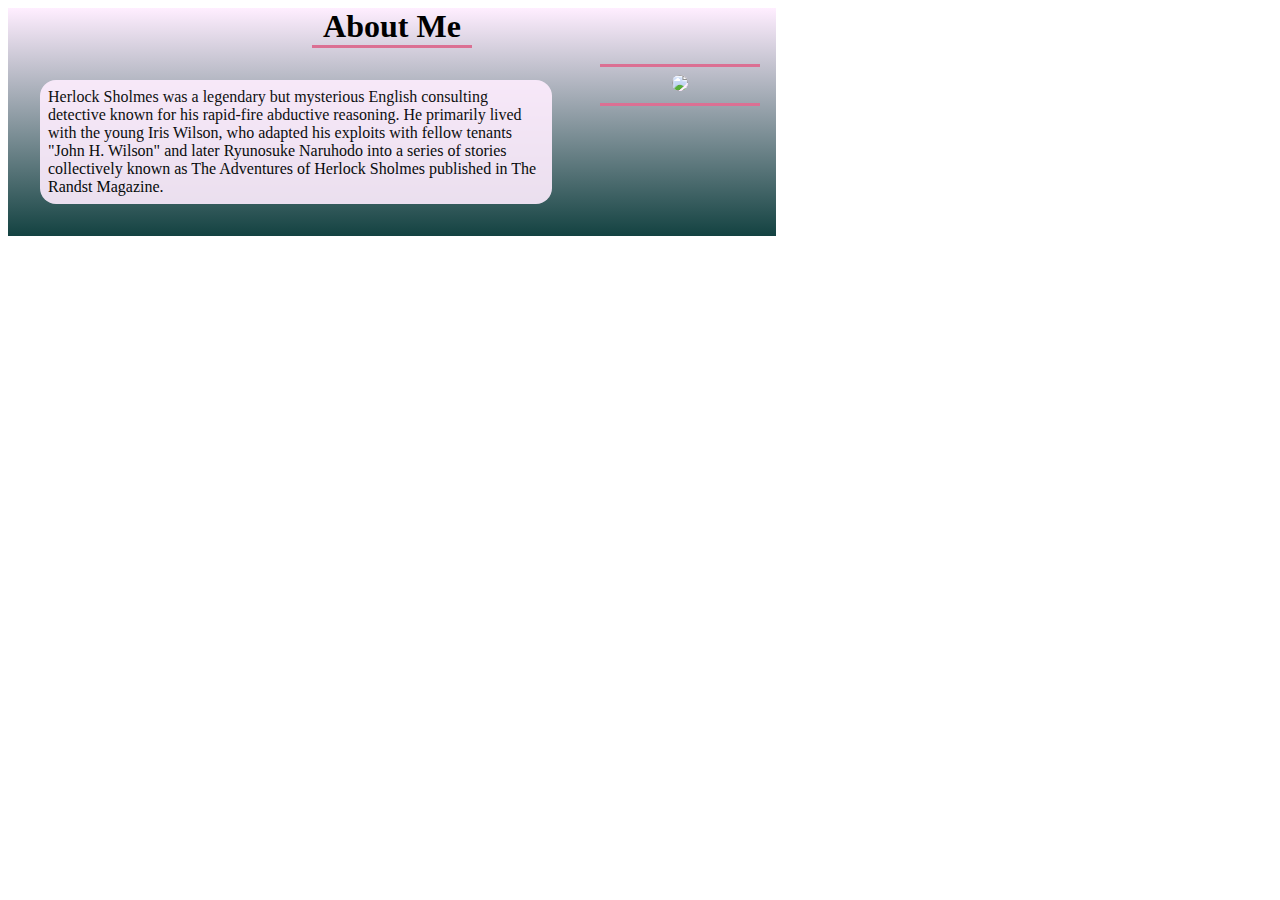
==== views/aboutme.html @ ab158fdf "Fix About Me" ====
<!DOCTYPE html>
<html lang="en">
  <head>
    <link rel="stylesheet" href="../styles/aboutme.css" />
    <link rel="stylesheet" href="https://fonts.googleapis.com/css?family=Nunito" />
</head>

<body>
    <div class="section about-me" id="delay">
        <h1 class="header">About Me</h1>
        <div class="line"></div>
        <div class="about-container">
            <p>Herlock Sholmes was a legendary but mysterious English consulting detective
                known for his rapid-fire abductive reasoning. He primarily lived with the young
                Iris Wilson, who adapted his exploits with fellow tenants "John H. Wilson" and
                later Ryunosuke Naruhodo into a series of stories collectively known as
                The Adventures of Herlock Sholmes published in The Randst Magazine.
            </p>
            <div class="profile">
                <div class="line"></div>
                <img src="./assets/profile.jpg">
                <div class="line"></div>
            </div>
    
            
        </div>
    </div>
</body>
---- styles/aboutme.css ----
.about-me {
    width: 60vw;
    display: flex;
    flex-direction: column;
    justify-content: center;
    text-align: center;
}

.line {
    width: 10rem;
    height: 3px;
    background-color: palevioletred;
    margin: 0px auto;
}

.about-container {
    display: flex;
    justify-content: space-between;
}

.profile {
    margin: 1rem;
    border: 1rem;
    border-color: red;
}

.profile > img {
    width: 200px;
    flex-shrink: 0.6;
    flex-basis: 10%;
    background-color: #ffeeff;
    margin: 0.5rem;
    
    border-radius: 100%;
}

.about-container > p {
    margin: 2rem;
    padding: 0.5rem;
    border-radius: 1rem;
    flex-grow: 1;
    flex-basis: 20%;
    text-align: left;
    background-color: #ffeeff;
    opacity: 90%;
}

#delay {
    background-image: linear-gradient(to top, #134241, #ffeeff);
    transition-property: background-image;
    transition-duration: 1s;
    transition-delay: 1s;
  }
  
#delay:hover {
    background-image: linear-gradient(to bottom, #134241, #ffeeff);
}


.header {
    font-weight: bold;
    margin: 0px auto;
}
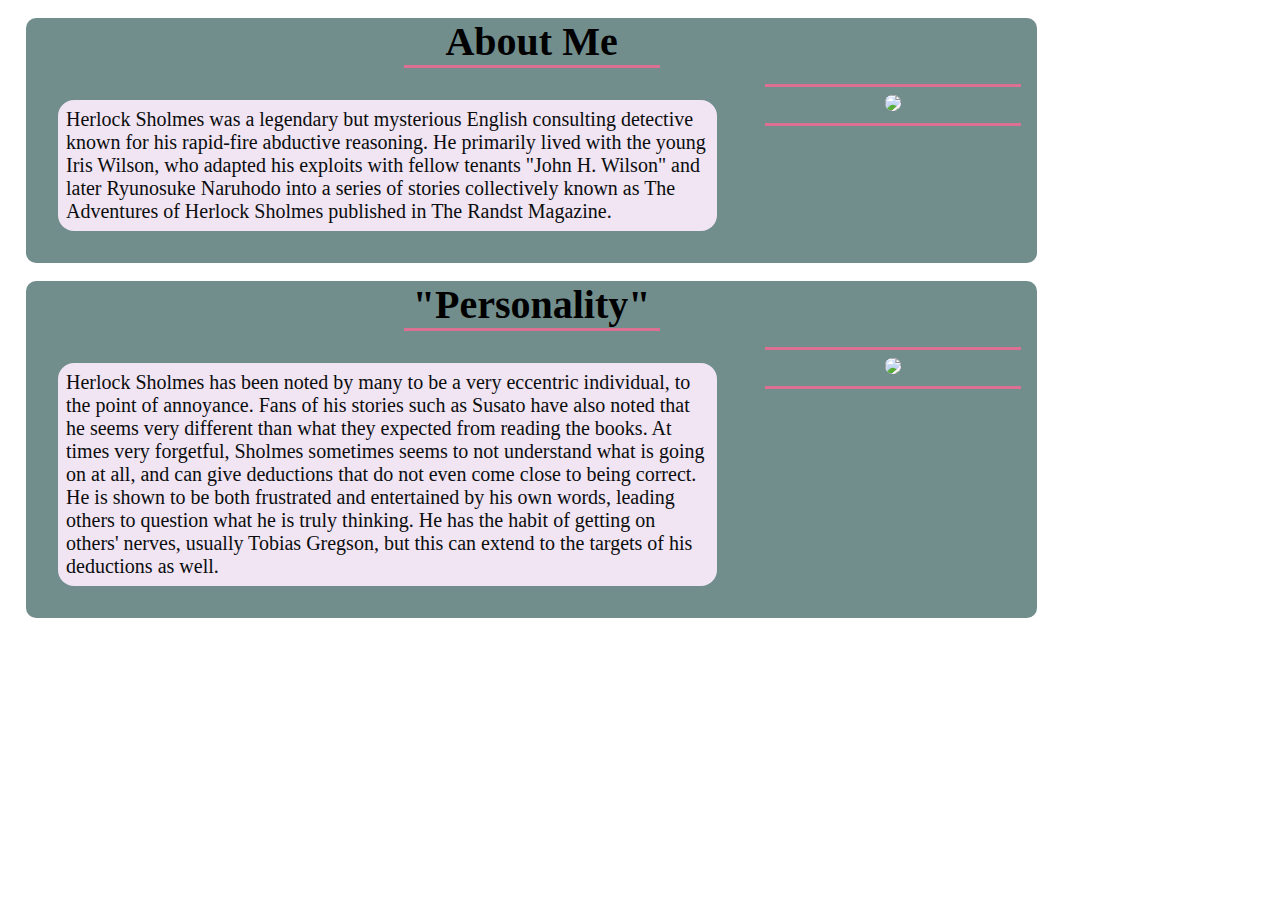
==== commit 782aab67: "Add another card for About Me" ====
--- a/views/aboutme.html
+++ b/views/aboutme.html
@@ -25,4 +25,27 @@
             
         </div>
     </div>
+
+    <div class="section about-me" id="delay">
+        <h1 class="header align-left">"Personality"</h1>
+        <div class="line"></div>
+        <div class="about-container">
+            <p>Herlock Sholmes has been noted by many to be a very eccentric individual, 
+                to the point of annoyance. Fans of his stories such as Susato have also noted 
+                that he seems very different than what they expected from reading the books. 
+                At times very forgetful, Sholmes sometimes seems to not understand what is 
+                going on at all, and can give deductions that do not even come close to being correct. 
+                He is shown to be both frustrated and entertained by his own words, leading others to 
+                question what he is truly thinking. He has the habit of getting on others' nerves, usually 
+                Tobias Gregson, but this can extend to the targets of his deductions as well.
+            </p>
+            <div class="profile">
+                <div class="line"></div>
+                <img src="./assets/profile.jpg">
+                <div class="line"></div>
+            </div>
+    
+            
+        </div>
+    </div>
 </body> 
--- a/styles/aboutme.css
+++ b/styles/aboutme.css
@@ -1,13 +1,23 @@
 .about-me {
-    width: 60vw;
+    width: 80%;
+    border-radius: 10px;
     display: flex;
     flex-direction: column;
     justify-content: center;
     text-align: center;
+    margin: 2vh;
+}
+
+.align-left {
+    text-align: left;
+}
+
+.align-right {
+    text-align: right;
 }
 
 .line {
-    width: 10rem;
+    width: 16rem;
     height: 3px;
     background-color: palevioletred;
     margin: 0px auto;
@@ -21,7 +31,6 @@
 .profile {
     margin: 1rem;
     border: 1rem;
-    border-color: red;
 }
 
 .profile > img {
@@ -35,6 +44,7 @@
 }
 
 .about-container > p {
+    font-size: 20px;
     margin: 2rem;
     padding: 0.5rem;
     border-radius: 1rem;
@@ -46,18 +56,19 @@
 }
 
 #delay {
-    background-image: linear-gradient(to top, #134241, #ffeeff);
-    transition-property: background-image;
+    background-color: #13424199;
     transition-duration: 1s;
-    transition-delay: 1s;
   }
   
 #delay:hover {
-    background-image: linear-gradient(to bottom, #134241, #ffeeff);
+    background-color: #134241ee;
+    transition-property: background-color;
+    transition-duration: 1s;
 }
 
 
 .header {
+    font-size: 40px;
     font-weight: bold;
     margin: 0px auto;
 }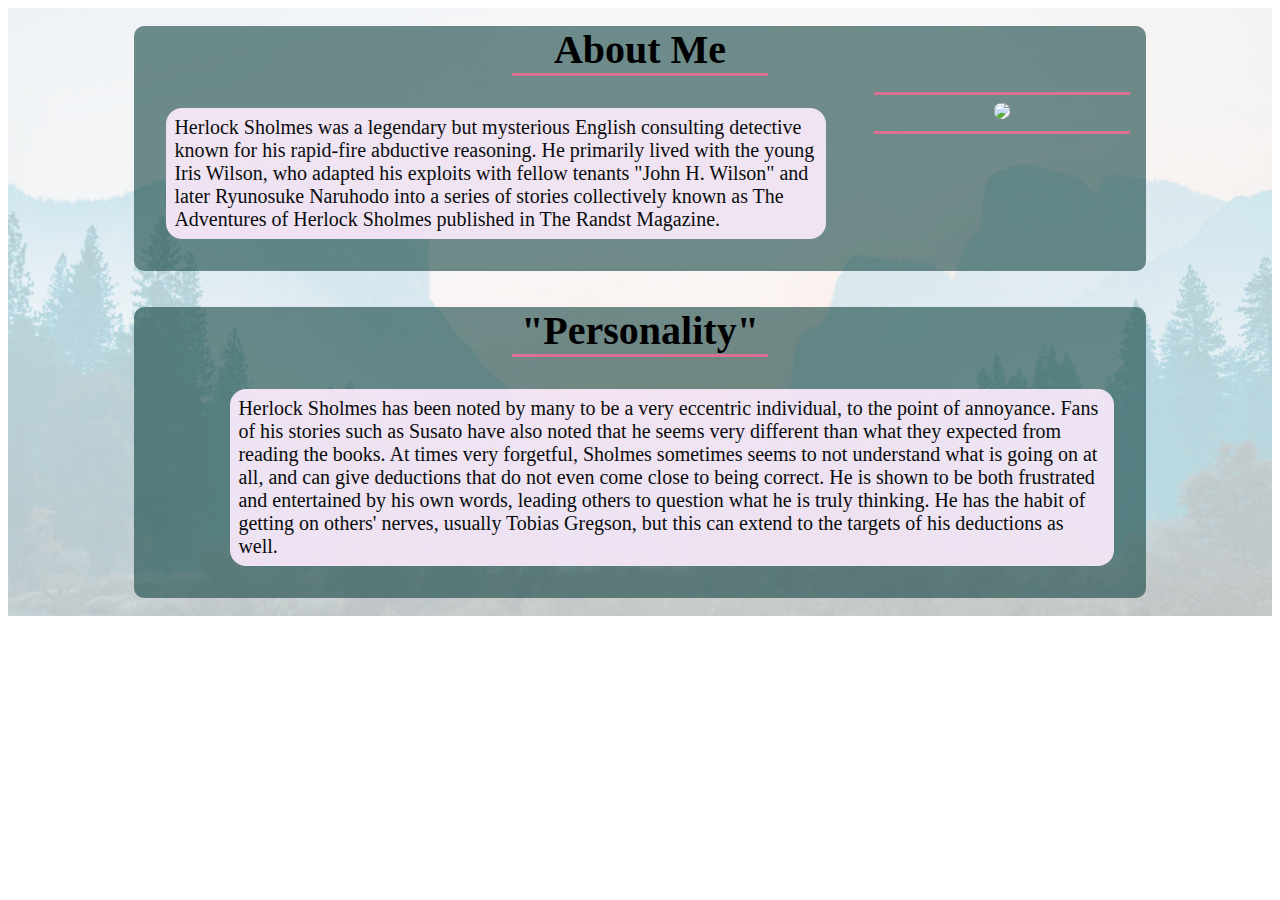
==== commit 6d3ad380: "Edit About Me to have background" ====
--- a/views/aboutme.html
+++ b/views/aboutme.html
@@ -6,46 +6,45 @@
 </head>
 
 <body>
-    <div class="section about-me" id="delay">
-        <h1 class="header">About Me</h1>
-        <div class="line"></div>
-        <div class="about-container">
-            <p>Herlock Sholmes was a legendary but mysterious English consulting detective
-                known for his rapid-fire abductive reasoning. He primarily lived with the young
-                Iris Wilson, who adapted his exploits with fellow tenants "John H. Wilson" and
-                later Ryunosuke Naruhodo into a series of stories collectively known as
-                The Adventures of Herlock Sholmes published in The Randst Magazine.
-            </p>
-            <div class="profile">
-                <div class="line"></div>
-                <img src="./assets/profile.jpg">
-                <div class="line"></div>
+    <div class="background">
+        <div class="about-me" id="delay">
+            <h1 class="header">About Me</h1>
+            <div class="line"></div>
+            <div class="about-container">
+                <p>Herlock Sholmes was a legendary but mysterious English consulting detective
+                    known for his rapid-fire abductive reasoning. He primarily lived with the young
+                    Iris Wilson, who adapted his exploits with fellow tenants "John H. Wilson" and
+                    later Ryunosuke Naruhodo into a series of stories collectively known as
+                    The Adventures of Herlock Sholmes published in The Randst Magazine.
+                </p>
+                <div class="profile">
+                    <div class="line"></div>
+                    <img src="./assets/profile.jpg">
+                    <div class="line"></div>
+                </div>
+        
+        
             </div>
-    
-            
         </div>
-    </div>
-
-    <div class="section about-me" id="delay">
-        <h1 class="header align-left">"Personality"</h1>
-        <div class="line"></div>
-        <div class="about-container">
-            <p>Herlock Sholmes has been noted by many to be a very eccentric individual, 
-                to the point of annoyance. Fans of his stories such as Susato have also noted 
-                that he seems very different than what they expected from reading the books. 
-                At times very forgetful, Sholmes sometimes seems to not understand what is 
-                going on at all, and can give deductions that do not even come close to being correct. 
-                He is shown to be both frustrated and entertained by his own words, leading others to 
-                question what he is truly thinking. He has the habit of getting on others' nerves, usually 
-                Tobias Gregson, but this can extend to the targets of his deductions as well.
-            </p>
-            <div class="profile">
-                <div class="line"></div>
-                <img src="./assets/profile.jpg">
-                <div class="line"></div>
+        <div class="about-me" id="delay">
+            <h1 class="header align-left">"Personality"</h1>
+            <div class="line"></div>
+            <div class="about-container">
+                <div class="profile">
+                    <img class="transparent" src="./assets/profile.jpg">
+                </div>
+                <p>Herlock Sholmes has been noted by many to be a very eccentric individual,
+                    to the point of annoyance. Fans of his stories such as Susato have also noted
+                    that he seems very different than what they expected from reading the books.
+                    At times very forgetful, Sholmes sometimes seems to not understand what is
+                    going on at all, and can give deductions that do not even come close to being correct.
+                    He is shown to be both frustrated and entertained by his own words, leading others to
+                    question what he is truly thinking. He has the habit of getting on others' nerves, usually
+                    Tobias Gregson, but this can extend to the targets of his deductions as well.
+                </p>
+        
+        
             </div>
-    
-            
         </div>
     </div>
 </body> 
--- a/styles/aboutme.css
+++ b/styles/aboutme.css
@@ -28,6 +28,19 @@
     justify-content: space-between;
 }
 
+.background {
+    background-image: url("/assets/mountains.jpg");
+    background-size: 100vw;
+    min-height: 100%;
+    display: flex;
+    flex-direction: column;
+    justify-content: center;
+    align-items: center;
+}
+
+.transparent {
+    opacity: 0;
+}
 .profile {
     margin: 1rem;
     border: 1rem;
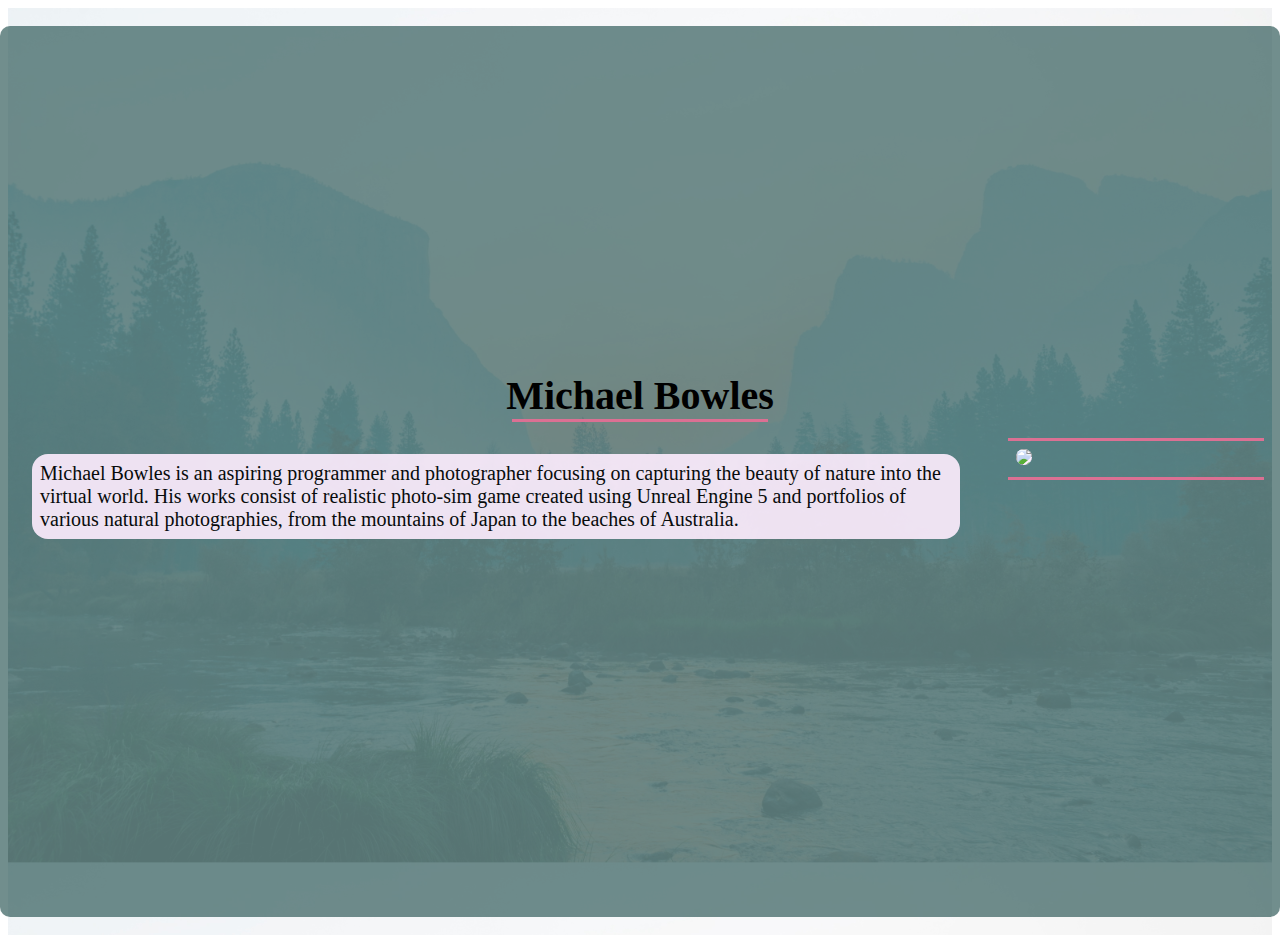
==== commit d76007b3: "Insert Michael Bowles fantasy profile" ====
--- a/views/aboutme.html
+++ b/views/aboutme.html
@@ -7,15 +7,14 @@
 
 <body>
     <div class="background">
-        <div class="about-me" id="delay">
-            <h1 class="header">About Me</h1>
+        <div class="about-me fullscreen align-left" id="delay">
+            <h1 class="header">Michael Bowles</h1>
             <div class="line"></div>
             <div class="about-container">
-                <p>Herlock Sholmes was a legendary but mysterious English consulting detective
-                    known for his rapid-fire abductive reasoning. He primarily lived with the young
-                    Iris Wilson, who adapted his exploits with fellow tenants "John H. Wilson" and
-                    later Ryunosuke Naruhodo into a series of stories collectively known as
-                    The Adventures of Herlock Sholmes published in The Randst Magazine.
+                <p>Michael Bowles is an aspiring programmer and photographer focusing on
+                    capturing the beauty of nature into the virtual world. His works consist of
+                    realistic photo-sim game created using Unreal Engine 5 and portfolios of various
+                    natural photographies, from the mountains of Japan to the beaches of Australia.
                 </p>
                 <div class="profile">
                     <div class="line"></div>
@@ -23,27 +22,6 @@
                     <div class="line"></div>
                 </div>
         
-        
-            </div>
-        </div>
-        <div class="about-me" id="delay">
-            <h1 class="header align-left">"Personality"</h1>
-            <div class="line"></div>
-            <div class="about-container">
-                <div class="profile">
-                    <img class="transparent" src="./assets/profile.jpg">
-                </div>
-                <p>Herlock Sholmes has been noted by many to be a very eccentric individual,
-                    to the point of annoyance. Fans of his stories such as Susato have also noted
-                    that he seems very different than what they expected from reading the books.
-                    At times very forgetful, Sholmes sometimes seems to not understand what is
-                    going on at all, and can give deductions that do not even come close to being correct.
-                    He is shown to be both frustrated and entertained by his own words, leading others to
-                    question what he is truly thinking. He has the habit of getting on others' nerves, usually
-                    Tobias Gregson, but this can extend to the targets of his deductions as well.
-                </p>
-        
-        
             </div>
         </div>
     </div>
--- a/styles/aboutme.css
+++ b/styles/aboutme.css
@@ -10,10 +10,13 @@
 
 .align-left {
     text-align: left;
+    align-items: left;
+    justify-content: center;
 }
 
 .align-right {
     text-align: right;
+    align-items: right;
 }
 
 .line {
@@ -68,13 +71,25 @@
     opacity: 90%;
 }
 
+.about-container > p {
+    font-size: 20px;
+    margin: 2rem;
+    padding: 0.5rem;
+    border-radius: 1rem;
+    flex-grow: 1;
+    flex-basis: 20%;
+    text-align: left;
+    background-color: #ffeeff;
+    opacity: 90%;
+}
+
 #delay {
     background-color: #13424199;
     transition-duration: 1s;
   }
   
 #delay:hover {
-    background-color: #134241ee;
+    background-color: #134241dd;
     transition-property: background-color;
     transition-duration: 1s;
 }
@@ -84,4 +99,10 @@
     font-size: 40px;
     font-weight: bold;
     margin: 0px auto;
+    color: black;
+}
+
+.fullscreen {
+    width: 100vw;
+    height: 99vh;
 }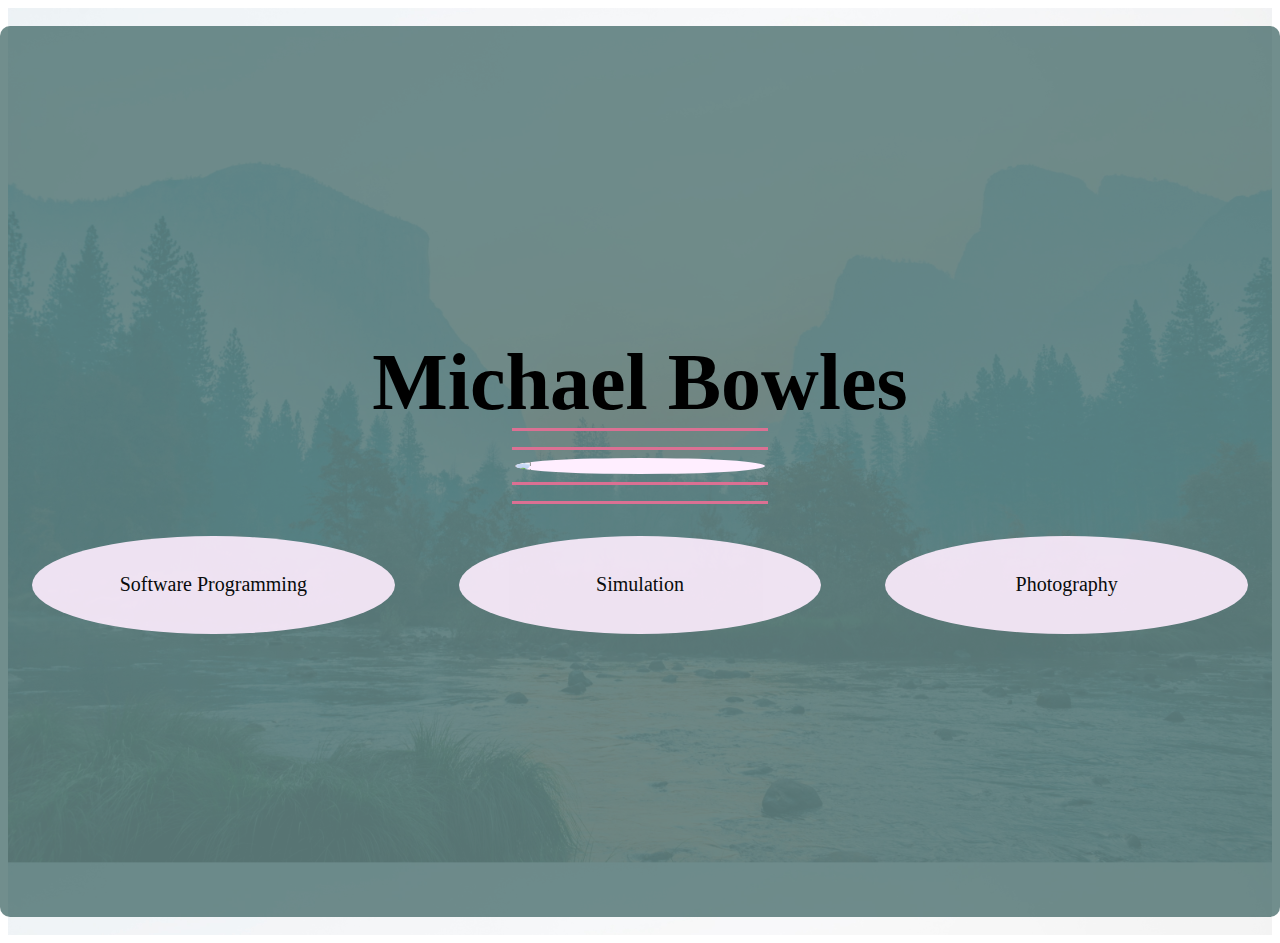
==== commit d3828d74: "Create potential Landing Page as aboutme.html" ====
--- a/views/aboutme.html
+++ b/views/aboutme.html
@@ -8,20 +8,30 @@
 <body>
     <div class="background">
         <div class="about-me fullscreen align-left" id="delay">
-            <h1 class="header">Michael Bowles</h1>
+            <h1 class="header header-big">Michael Bowles</h1>
+
             <div class="line"></div>
+
             <div class="about-container">
-                <p>Michael Bowles is an aspiring programmer and photographer focusing on
-                    capturing the beauty of nature into the virtual world. His works consist of
-                    realistic photo-sim game created using Unreal Engine 5 and portfolios of various
-                    natural photographies, from the mountains of Japan to the beaches of Australia.
-                </p>
                 <div class="profile">
                     <div class="line"></div>
                     <img src="./assets/profile.jpg">
                     <div class="line"></div>
                 </div>
-        
+            </div>
+
+            <div class="line"></div>
+
+            <div class="about-container">
+                <div class="circle">
+                    Software Programming
+                </div>
+                <div class="circle">
+                    Simulation
+                </div>
+                <div class="circle">
+                    Photography
+                </div>
             </div>
         </div>
     </div>
--- a/styles/aboutme.css
+++ b/styles/aboutme.css
@@ -28,7 +28,7 @@
 
 .about-container {
     display: flex;
-    justify-content: space-between;
+    justify-content: center;
 }
 
 .background {
@@ -47,10 +47,13 @@
 .profile {
     margin: 1rem;
     border: 1rem;
+    display: flex;
+    flex-direction: column;
+    align-items: center;
 }
 
 .profile > img {
-    width: 200px;
+    width: 250px;
     flex-shrink: 0.6;
     flex-basis: 10%;
     background-color: #ffeeff;
@@ -102,7 +105,46 @@
     color: black;
 }
 
+.header-big {
+    font-size: 80px;
+}
+
 .fullscreen {
     width: 100vw;
     height: 99vh;
+}
+
+
+.row-container {
+    display: flex;
+    flex-direction: row;
+}
+
+.circle {
+    display: flex;
+    transition-duration: 1s;
+    background-size: 100%;
+    font-size: 20px;
+    margin: 2rem;
+    padding: 0.5rem;
+    border-radius: 100%;
+    flex-grow: 1;
+    text-align: center;
+    align-items: center;
+    justify-content: center;
+    flex-basis: 20%;
+    background-color: #ffeeff;
+    opacity: 90%;
+    height: 80%;
+}
+
+.circle:hover {
+    transition-duration: 1s;
+    border-radius: 1rem;
+    font-size: 32px;
+    display: flex;
+    flex-direction: column;
+    justify-content: center;
+    align-items: center;
+    height: 100%;
 }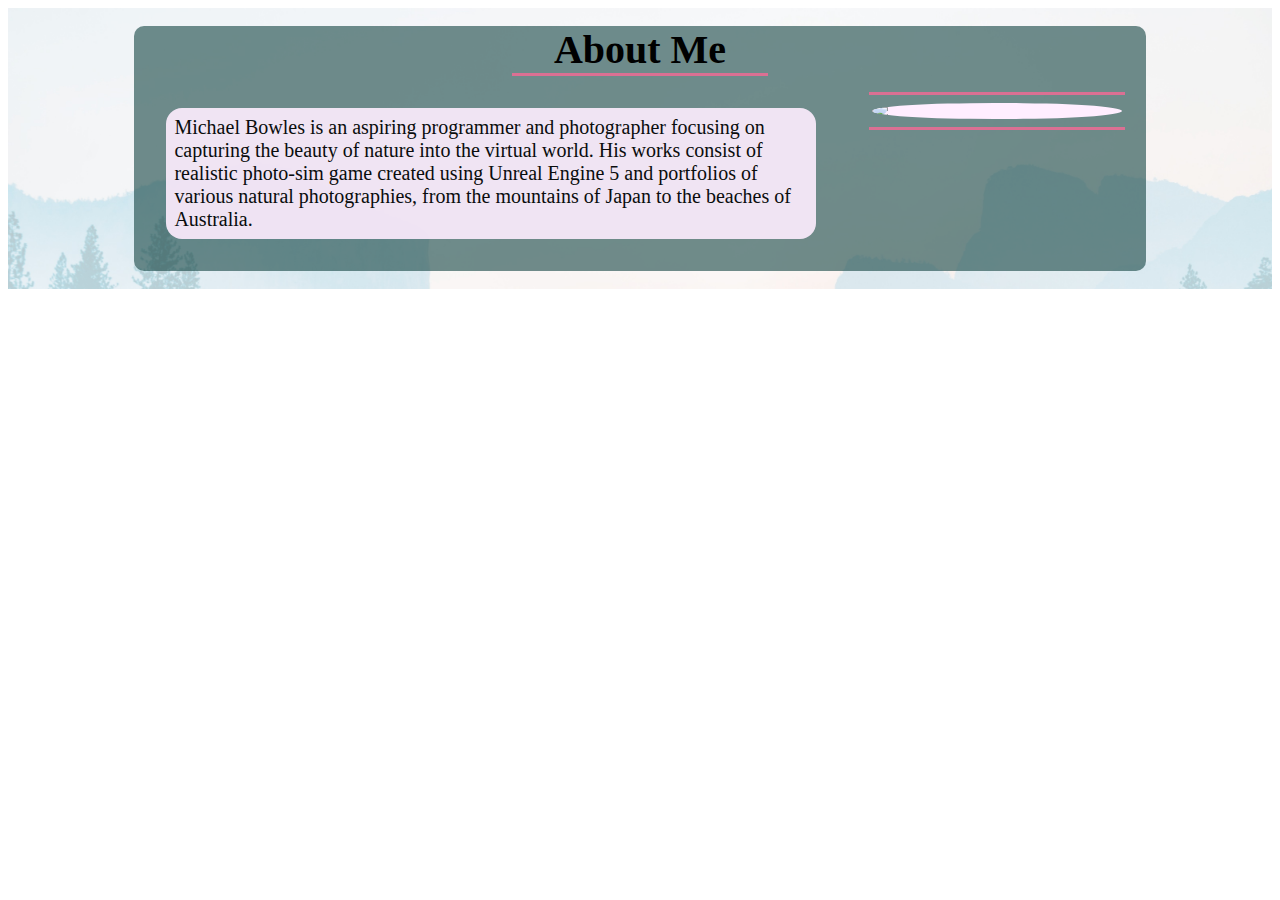
==== commit aa64f6e2: "Add landing page and change naming scheme" ====
--- a/views/aboutme.html
+++ b/views/aboutme.html
@@ -7,32 +7,43 @@
 
 <body>
     <div class="background">
-        <div class="about-me fullscreen align-left" id="delay">
-            <h1 class="header header-big">Michael Bowles</h1>
-
+        <div class="about-me" id="delay">
+            <h1 class="header">About Me</h1>
             <div class="line"></div>
-
             <div class="about-container">
+                <p>Michael Bowles is an aspiring programmer and photographer focusing on
+                    capturing the beauty of nature into the virtual world. His works consist of
+                    realistic photo-sim game created using Unreal Engine 5 and portfolios of various
+                    natural photographies, from the mountains of Japan to the beaches of Australia.
+                </p>
                 <div class="profile">
                     <div class="line"></div>
                     <img src="./assets/profile.jpg">
                     <div class="line"></div>
                 </div>
-            </div>
-
-            <div class="line"></div>
-
-            <div class="about-container">
-                <div class="circle">
-                    Software Programming
-                </div>
-                <div class="circle">
-                    Simulation
-                </div>
-                <div class="circle">
-                    Photography
-                </div>
+        
+        
             </div>
         </div>
+        <!-- <div class="about-me" id="delay">
+            <h1 class="header align-left">"Personality"</h1>
+            <div class="line"></div>
+            <div class="about-container">
+                <div class="profile">
+                    <img class="transparent" src="./assets/profile.jpg">
+                </div>
+                <p>Michael Bowles has been noted by many to be a very eccentric individual,
+                    to the point of annoyance. Fans of his stories such as Susato have also noted
+                    that he seems very different than what they expected from reading the books.
+                    At times very forgetful, Sholmes sometimes seems to not understand what is
+                    going on at all, and can give deductions that do not even come close to being correct.
+                    He is shown to be both frustrated and entertained by his own words, leading others to
+                    question what he is truly thinking. He has the habit of getting on others' nerves, usually
+                    Tobias Gregson, but this can extend to the targets of his deductions as well.
+                </p>
+        
+        
+            </div>
+        </div> -->
     </div>
 </body> 
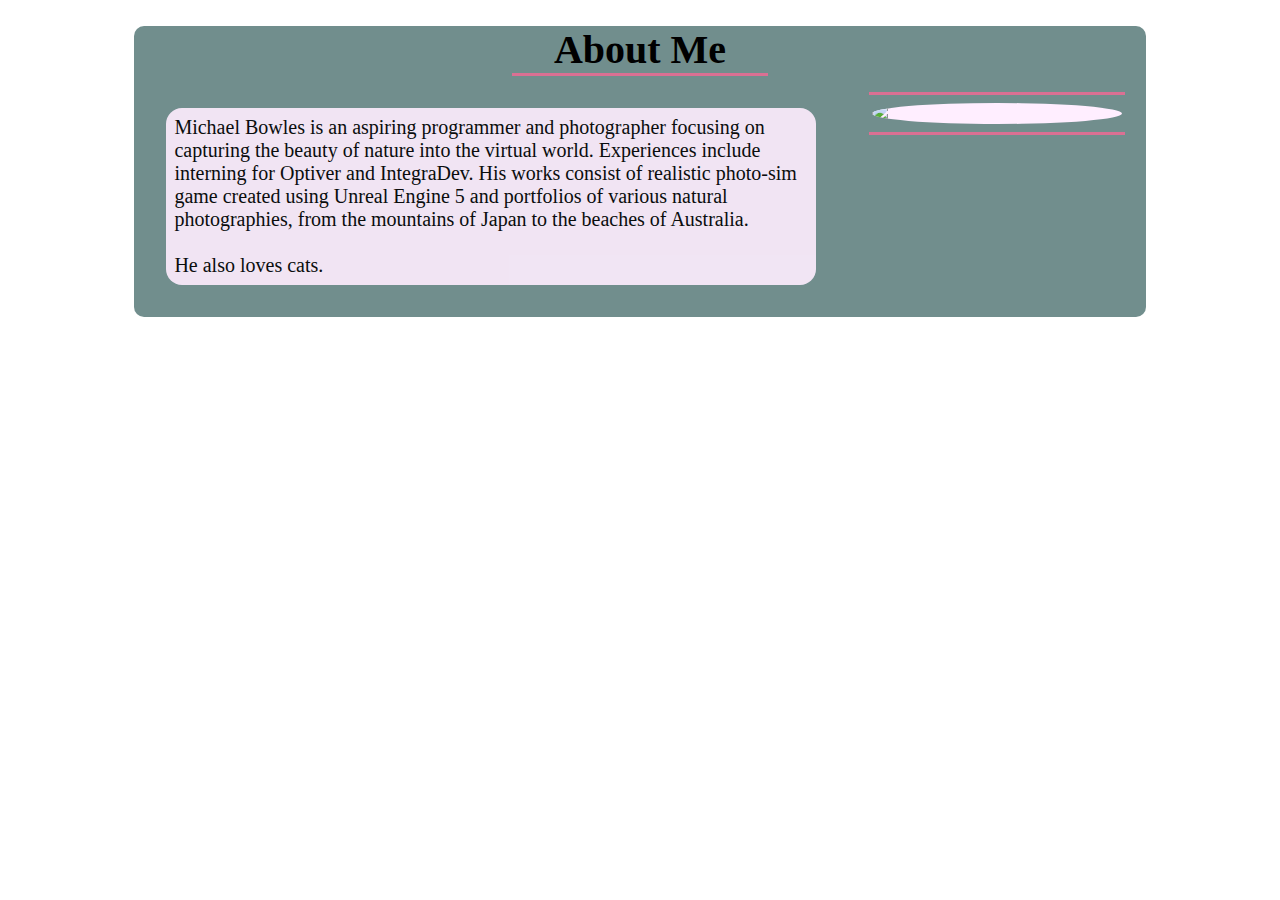
==== commit 3b768862: "Add Minor style changes" ====
--- a/views/aboutme.html
+++ b/views/aboutme.html
@@ -6,15 +6,17 @@
 </head>
 
 <body>
-    <div class="background">
+    <div class="background about-me-background">
         <div class="about-me" id="delay">
             <h1 class="header">About Me</h1>
             <div class="line"></div>
             <div class="about-container">
                 <p>Michael Bowles is an aspiring programmer and photographer focusing on
-                    capturing the beauty of nature into the virtual world. His works consist of
+                    capturing the beauty of nature into the virtual world. Experiences include interning
+                    for Optiver and IntegraDev. His works consist of
                     realistic photo-sim game created using Unreal Engine 5 and portfolios of various
-                    natural photographies, from the mountains of Japan to the beaches of Australia.
+                    natural photographies, from the mountains of Japan to the beaches of Australia. <br> <br>
+                    He also loves cats.
                 </p>
                 <div class="profile">
                     <div class="line"></div>
--- a/styles/aboutme.css
+++ b/styles/aboutme.css
@@ -39,6 +39,10 @@
     flex-direction: column;
     justify-content: center;
     align-items: center;
+}
+
+.about-me-background {
+    background-image: url("/assets/spring.jpg");
 }
 
 .transparent {
@@ -124,7 +128,7 @@
     display: flex;
     transition-duration: 1s;
     background-size: 100%;
-    font-size: 20px;
+    font-size: 28px;
     margin: 2rem;
     padding: 0.5rem;
     border-radius: 100%;
